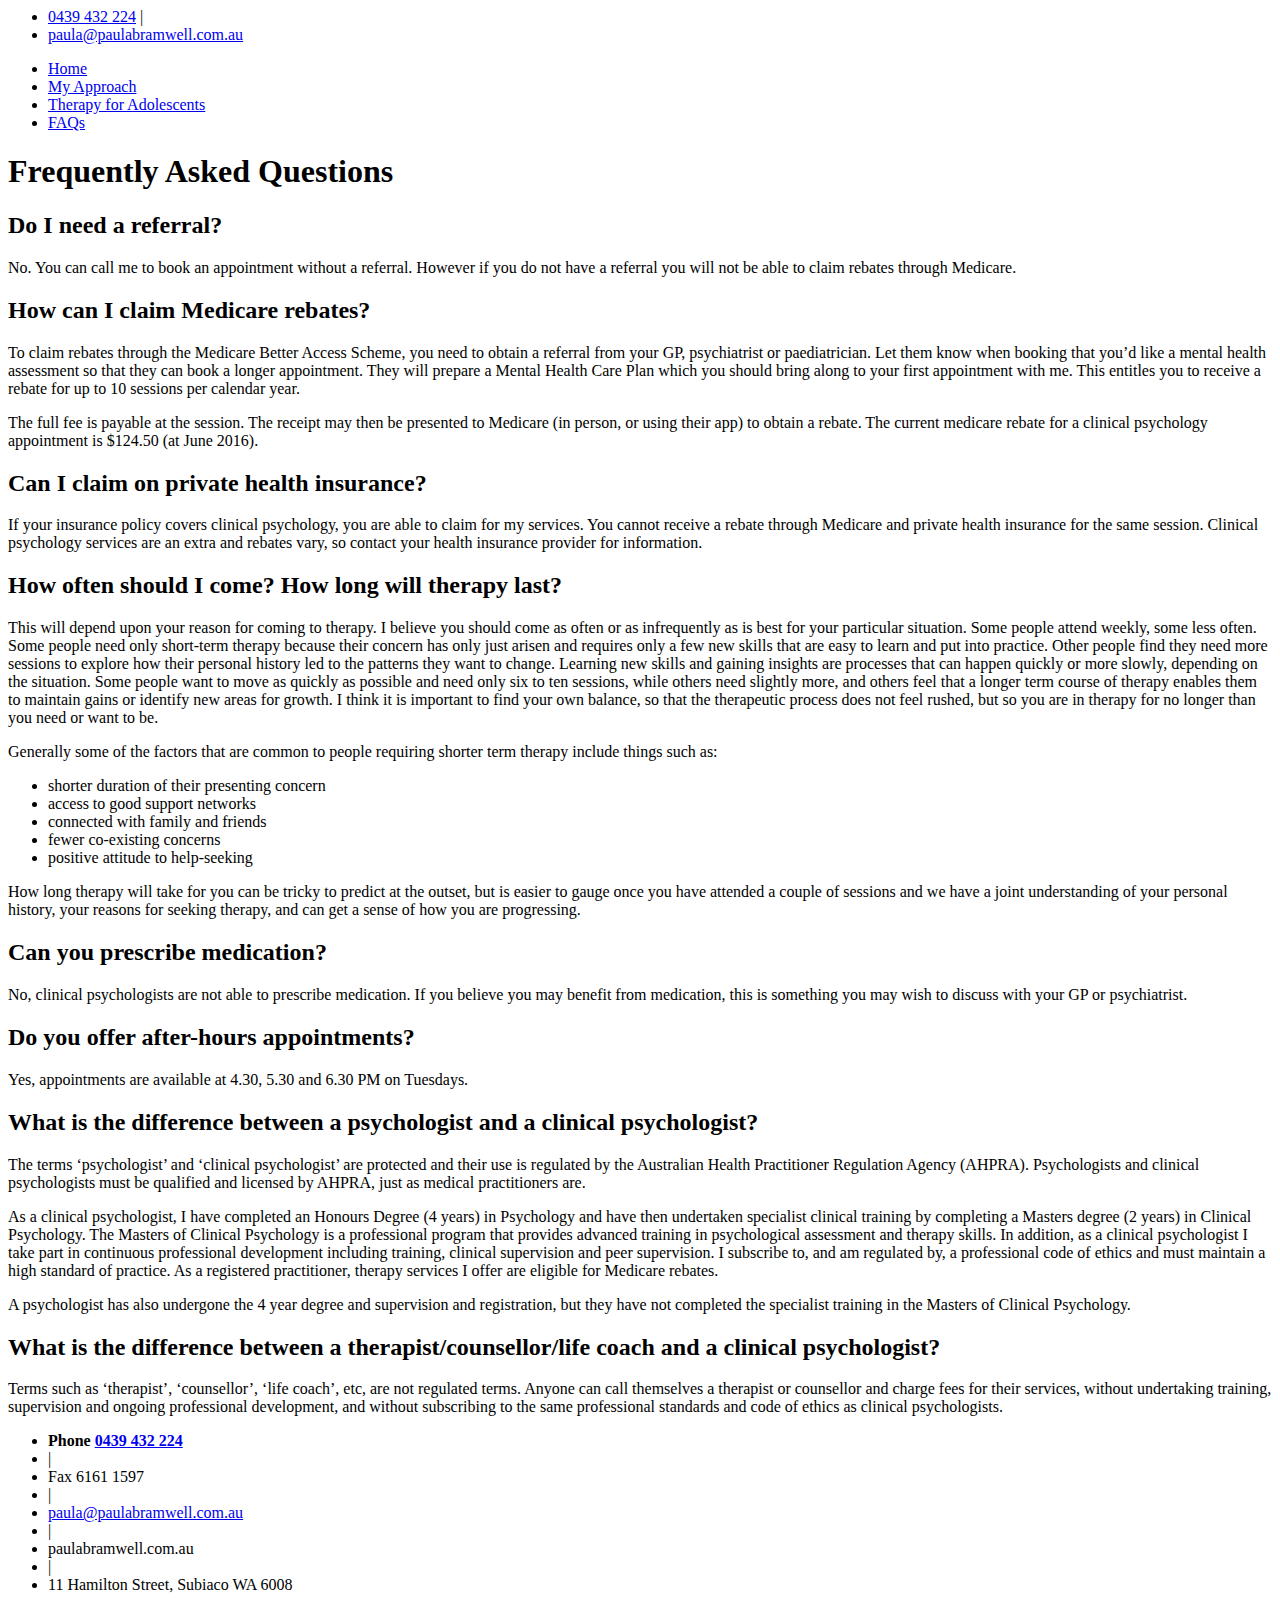
==== public/faq.html @ 7ce30a02 "Contenr updates" ====
<html>
	<head>
		<meta charset="utf-8" /> 
		<title>Faqs - Paula Bramwell, Clinical Psychologist : enlighten - empower - evolve</title>
		<meta name="viewport" content="width=device-width, initial-scale=1, maximum-scale=1, minimum-scale=1, user-scalable=no" />
		<link rel="stylesheet" href="/assets/css/main.css">
	</head>
	<body>
		<div id="bg"></div>
		<div class="base">
			<header>
				<div class="wrapper">
					<div id="logo"></div>
					<ul>
						<li><a href="tel:0439432224">0439 432 224</a> | </li>
						<li><a href="mailto:paula@paulabramwell.com.au">paula@paulabramwell.com.au</a></li>
					</ul>
				</wrapper>
			</header>

			<nav role='navigation' class="main-nav" id="main-nav">
				<ul id="main-nav-list">
					<li><a href="/"><div>Home</div></a></li>					
					<li><a href="/my-approach"><div>My Approach</div></a></li>
					<li><a href="/therapy-for-adolescents"><div>Therapy for Adolescents</div></a></li>
					<li><a href="/faq" class="active"><div>FAQs</div></a></li>
				</ul>
			</nav>
			
			<section>
				<div class="wrapper">
					<div id="content">
						<h1>Frequently Asked Questions</h1>
						
						<h2>Do I need a referral?</h2>
						<p>No. You can call me to book an appointment without a referral. However if you do not have a referral you will not be able to claim rebates through Medicare.</p>

						<h2>How can I claim Medicare rebates?</h2>
						<p>To claim rebates through the Medicare Better Access Scheme, you need to obtain a referral from your GP, psychiatrist or paediatrician.  Let them know when booking that you’d like a mental health assessment so that they can book a longer appointment. They will prepare a Mental Health Care Plan which you should bring along to your first appointment with me. This entitles you to receive a rebate for up to 10 sessions per calendar year.</p>
						<p>The full fee is payable at the session.  The receipt may then be presented to Medicare (in person, or using their app) to obtain a rebate. The current medicare rebate for a clinical psychology appointment is $124.50 (at June 2016).
</p>

						<h2>Can I claim on private health insurance?</h2>
						<p>If your insurance policy covers clinical psychology, you are able to claim for my services.  You cannot receive a rebate through Medicare and private health insurance for the same session. Clinical psychology services are an extra and rebates vary, so contact your health insurance provider for information.</p>

						<h2>How often should I come? How long will therapy last?</h2>
						<p>This will depend upon your reason for coming to therapy. I believe you should come as often or as infrequently as is best for your particular situation. Some people attend weekly, some less often. Some people need only short-term therapy because their concern has only just arisen and requires only a few new skills that are easy to learn and put into practice. Other people find they need more sessions to explore how their personal history led to the patterns they want to change. Learning new skills and gaining insights are processes that can happen quickly or more slowly, depending on the situation. Some people want to move as quickly as possible and need only six to ten sessions, while others need slightly more, and others feel that a longer term course of therapy enables them to maintain gains or identify new areas for growth. I think it is important to find your own balance, so that the therapeutic process does not feel rushed, but so you are in therapy for no longer than you need or want to be.</p>

						<p>Generally some of the factors that are common to people requiring shorter term therapy include things such as:</p>
						<ul>
							<li>shorter duration of their presenting concern</li>
							<li>access to good support networks</li>
							<li>connected with family and friends</li>
							<li>fewer co-existing concerns</li>
							<li>positive attitude to help-seeking</li>
						</ul>

						<p>How long therapy will take for you can be tricky to predict at the outset, but is easier to gauge once you have attended a couple of sessions and we have a joint understanding of your personal history, your reasons for seeking therapy, and can get a sense of how you are progressing.</p>

						<h2>Can you prescribe medication?</h2>
						<p>No, clinical psychologists are not able to prescribe medication. If you believe you may benefit from medication, this is something you may wish to discuss with your GP or psychiatrist.</p>

						<h2>Do you offer after-hours appointments?</h2>
						<p>Yes, appointments are available at 4.30, 5.30 and 6.30 PM on Tuesdays.</p>
						
						<h2>What is the difference between a psychologist and a clinical psychologist?</h2>
						<p>
The terms ‘psychologist’ and ‘clinical psychologist’ are protected and their use is regulated by the Australian Health Practitioner Regulation Agency (AHPRA).  Psychologists and clinical psychologists must be qualified and licensed by AHPRA, just as medical practitioners are.</p>
						<p>As a clinical psychologist, I have completed an Honours Degree (4 years) in Psychology and have then undertaken specialist clinical training by completing a Masters degree (2 years) in Clinical Psychology. The Masters of Clinical Psychology is a professional program that provides advanced training in psychological assessment and therapy skills. In addition, as a clinical psychologist I take part in continuous professional development including training, clinical supervision and peer supervision. I subscribe to, and am regulated by, a professional code of ethics and must maintain a high standard of practice. As a registered practitioner, therapy services I offer are eligible for Medicare rebates.</p>
						<p>A psychologist has also undergone the 4 year degree and supervision and registration, but they have not completed the specialist training in the Masters of Clinical Psychology.</p>

						<h2>What is the difference between a therapist/counsellor/life coach and a clinical psychologist?</h2>
						<p>Terms such as ‘therapist’, ‘counsellor’, ‘life coach’, etc, are not regulated terms. Anyone can call themselves a therapist or counsellor and charge fees for their services, without undertaking training, supervision and ongoing professional development, and without subscribing to the same professional standards and code of ethics as clinical psychologists.</p>
					</div>
				</div>
			</section>

			<footer>
				<ul>
					<li><strong>Phone <a href="tel:0439432224">0439 432 224</a></strong></li>
					<li>|</li>
					<li>Fax 6161 1597</li>
					<li>|</li>
					<li><a href="mailto:paula@paulabramwell.com.au">paula@paulabramwell.com.au</a></li>
					<li>|</li>
					<li>paulabramwell.com.au</li>
					<li>|</li>
					<li>11 Hamilton Street, Subiaco WA 6008</li>
				</ul>	
			</footer>	
		</div>
		<script type="text/javascript">
			(function(){
			 	var logo = new Image();
				logo.onload = function(){
					var image = document.getElementById("logo");
					image.style.backgroundImage = "url(" + this.src + ")";	
					image.className = "fade";	
				};
				logo.src = "/assets/images/paula-bramwell-enlighten-empower-evolve.png";

				var bg = new Image();
				bg.onload = function(){
					var image = document.getElementById("bg");
					image.style.backgroundImage = "url(" + this.src + ")";	
					image.className = "fade";	
				};
				bg.src = "/assets/images/maple-leaves.jpg";
			 })();

			 (function(i,s,o,g,r,a,m){i['GoogleAnalyticsObject']=r;i[r]=i[r]||function(){
			(i[r].q=i[r].q||[]).push(arguments)},i[r].l=1*new Date();a=s.createElement(o),
			m=s.getElementsByTagName(o)[0];a.async=1;a.src=g;m.parentNode.insertBefore(a,m)
			})(window,document,'script','https://www.google-analytics.com/analytics.js','ga');

			ga('create', 'UA-38810749-1', 'auto');
			ga('send', 'pageview');
		</script>
	</body>
</html>
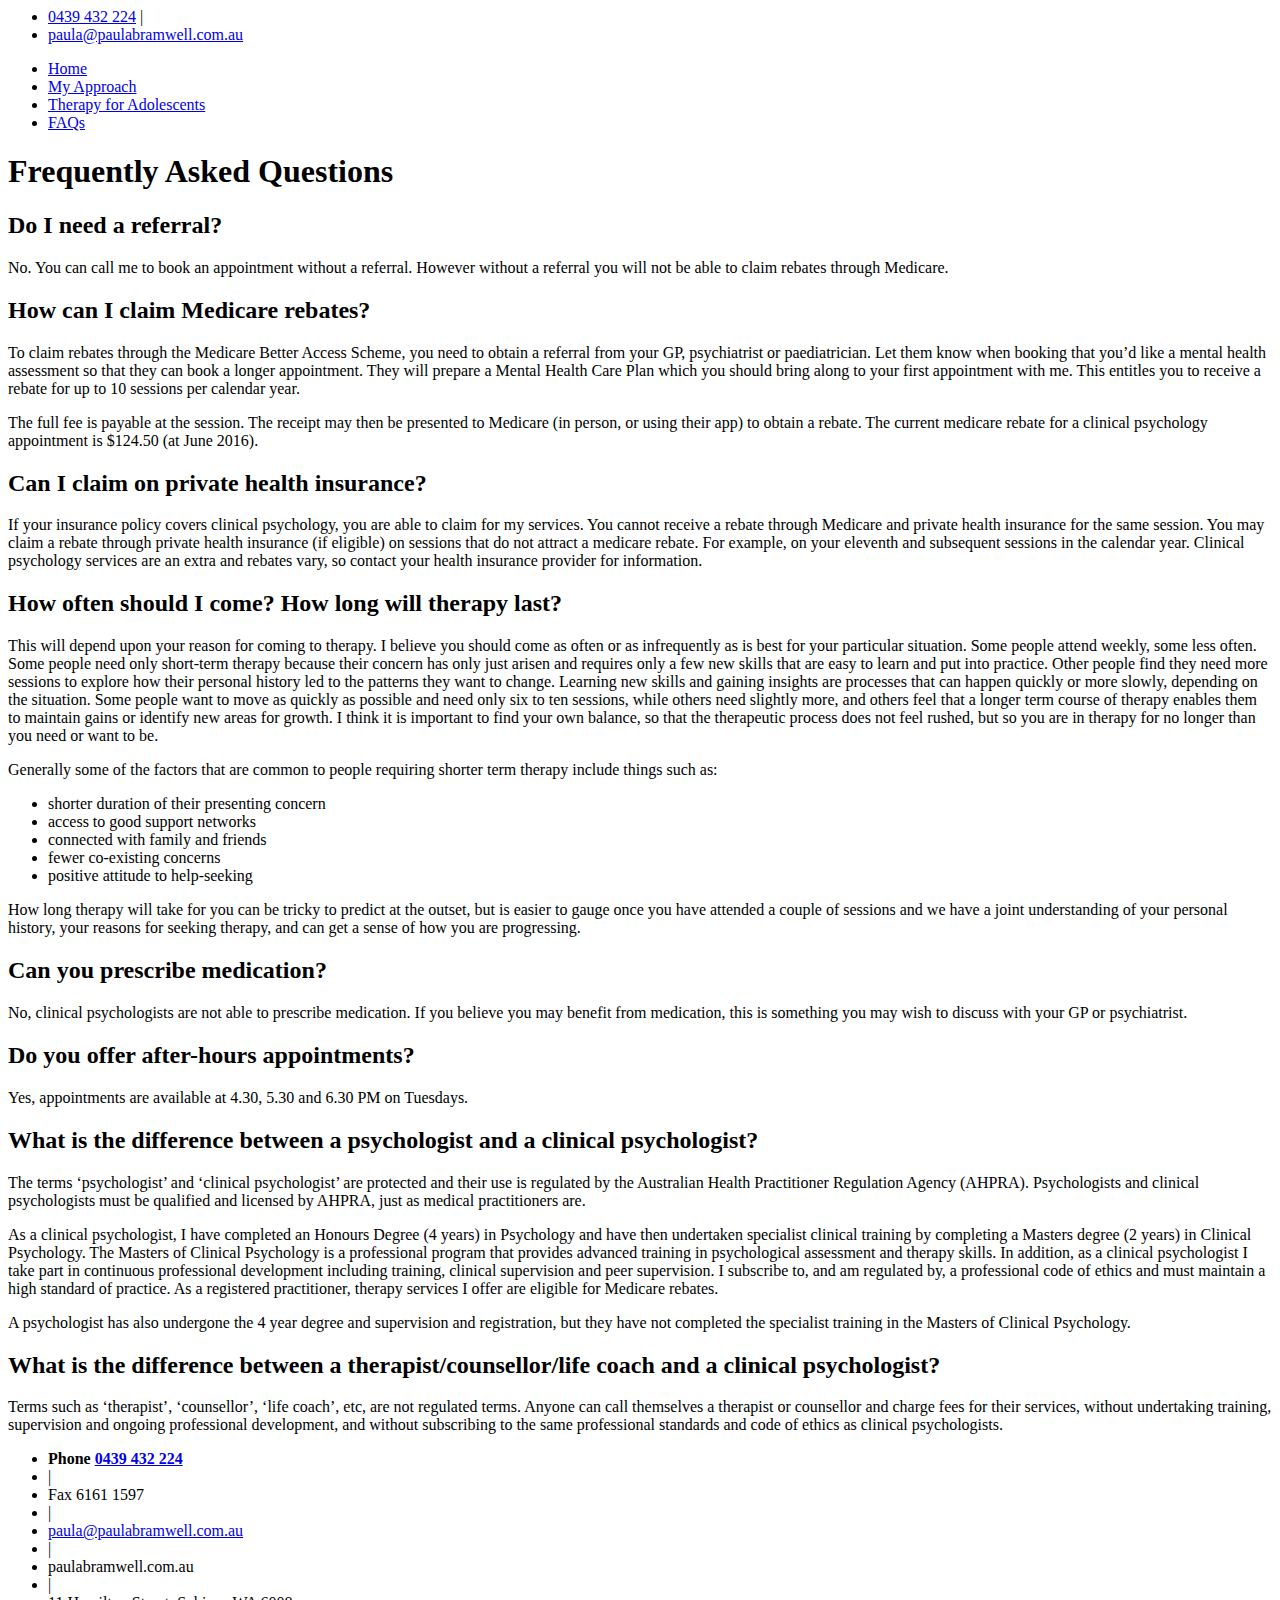
==== commit 9ccb8d06: "Fixed menu for mobile devices" ====
--- a/public/faq.html
+++ b/public/faq.html
@@ -33,15 +33,14 @@
 						<h1>Frequently Asked Questions</h1>
 						
 						<h2>Do I need a referral?</h2>
-						<p>No. You can call me to book an appointment without a referral. However if you do not have a referral you will not be able to claim rebates through Medicare.</p>
+						<p>No. You can call me to book an appointment without a referral. However without a referral you will not be able to claim rebates through Medicare.</p>
 
 						<h2>How can I claim Medicare rebates?</h2>
 						<p>To claim rebates through the Medicare Better Access Scheme, you need to obtain a referral from your GP, psychiatrist or paediatrician.  Let them know when booking that you’d like a mental health assessment so that they can book a longer appointment. They will prepare a Mental Health Care Plan which you should bring along to your first appointment with me. This entitles you to receive a rebate for up to 10 sessions per calendar year.</p>
-						<p>The full fee is payable at the session.  The receipt may then be presented to Medicare (in person, or using their app) to obtain a rebate. The current medicare rebate for a clinical psychology appointment is $124.50 (at June 2016).
-</p>
+						<p>The full fee is payable at the session.  The receipt may then be presented to Medicare (in person, or using their app) to obtain a rebate. The current medicare rebate for a clinical psychology appointment is $124.50 (at June 2016).</p>
 
 						<h2>Can I claim on private health insurance?</h2>
-						<p>If your insurance policy covers clinical psychology, you are able to claim for my services.  You cannot receive a rebate through Medicare and private health insurance for the same session. Clinical psychology services are an extra and rebates vary, so contact your health insurance provider for information.</p>
+						<p>If your insurance policy covers clinical psychology, you are able to claim for my services.  You cannot receive a rebate through Medicare and private health insurance for the same session. You may claim a rebate through private health insurance (if eligible) on sessions that do not attract a medicare rebate. For example, on your eleventh and subsequent sessions in the calendar year.  Clinical psychology services are an extra and rebates vary, so contact your health insurance provider for information.</p>
 
 						<h2>How often should I come? How long will therapy last?</h2>
 						<p>This will depend upon your reason for coming to therapy. I believe you should come as often or as infrequently as is best for your particular situation. Some people attend weekly, some less often. Some people need only short-term therapy because their concern has only just arisen and requires only a few new skills that are easy to learn and put into practice. Other people find they need more sessions to explore how their personal history led to the patterns they want to change. Learning new skills and gaining insights are processes that can happen quickly or more slowly, depending on the situation. Some people want to move as quickly as possible and need only six to ten sessions, while others need slightly more, and others feel that a longer term course of therapy enables them to maintain gains or identify new areas for growth. I think it is important to find your own balance, so that the therapeutic process does not feel rushed, but so you are in therapy for no longer than you need or want to be.</p>
